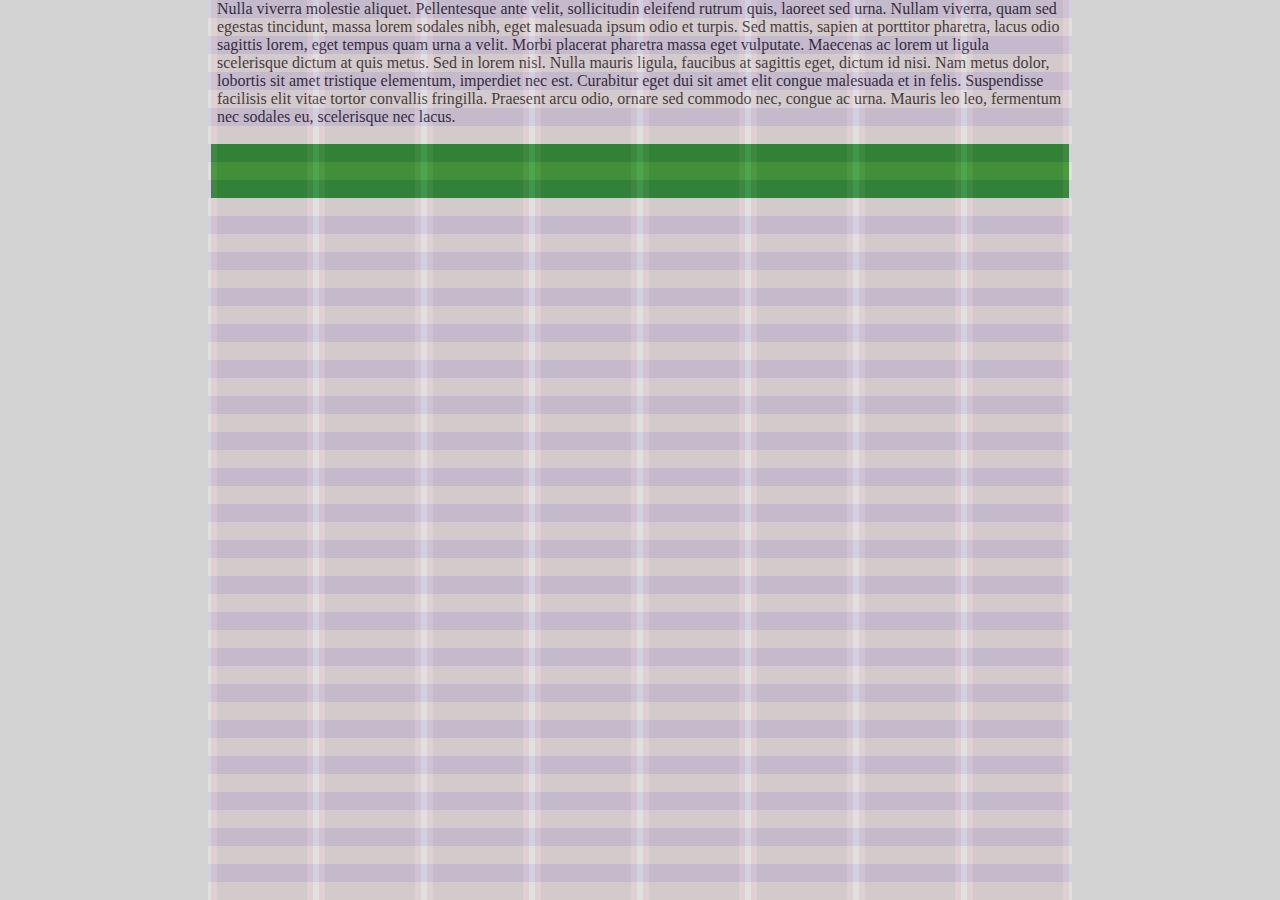
==== index.html @ 5de39d9e "Initial commit" ====
<!doctype html>
<!--[if IEMobile 7]><html class="no-js iem7 oldie"><![endif]-->
<!--[if lt IE 7]><html class="no-js ie6 oldie" lang="en"><![endif]-->
<!--[if (IE 7)&!(IEMobile)]><html class="no-js ie7 oldie" lang="en"><![endif]-->
<!--[if (IE 8)&!(IEMobile)]><html class="no-js ie8 oldie" lang="en"><![endif]-->
<!--[if gt IE 8]><!--><html lang="en"><!--<![endif]-->
<!--[if (gte IE 9)|(gt IEMobile 7)]><!--><html lang="en"><!--<![endif]-->
    <head>
        <meta charset="utf-8">
        <title>Grid Checker</title>
        <meta name="description" content="Text page for Grid Checker JavaScript snippet.">
        <meta name="author" content="Graham Conzett">
        <link rel="stylesheet" href="style.css">
    </head>
    <body>
    <p>Nulla viverra molestie aliquet. Pellentesque ante velit, sollicitudin eleifend rutrum quis, laoreet sed urna. Nullam viverra, quam sed egestas tincidunt, massa lorem sodales nibh, eget malesuada ipsum odio et turpis. Sed mattis, sapien at porttitor pharetra, lacus odio sagittis lorem, eget tempus quam urna a velit. Morbi placerat pharetra massa eget vulputate. Maecenas ac lorem ut ligula scelerisque dictum at quis metus. Sed in lorem nisl. Nulla mauris ligula, faucibus at sagittis eget, dictum id nisi. Nam metus dolor, lobortis sit amet tristique elementum, imperdiet nec est. Curabitur eget dui sit amet elit congue malesuada et in felis. Suspendisse facilisis elit vitae tortor convallis fringilla. Praesent arcu odio, ornare sed commodo nec, congue ac urna. Mauris leo leo, fermentum nec sodales eu, scelerisque nec lacus.</p>
    <div id="somediv"></div>
        <script src="grid-checker.js" type="text/javascript"></script>
        <script type="text/javascript">
            (function(){gridChecker(102,3,18,6);})();
        </script>     
    </body>
</html>
---- style.css ----
body {
	margin: 0 auto;
	width: 864px;
	background-color : lightGray;
}

p {
	line-height : 18px;
	padding : 0 9px;
	margin : 0 0 18px;
}

#somediv {
	margin : 0 3px;
	background-color : green;
	height : 54px;
}
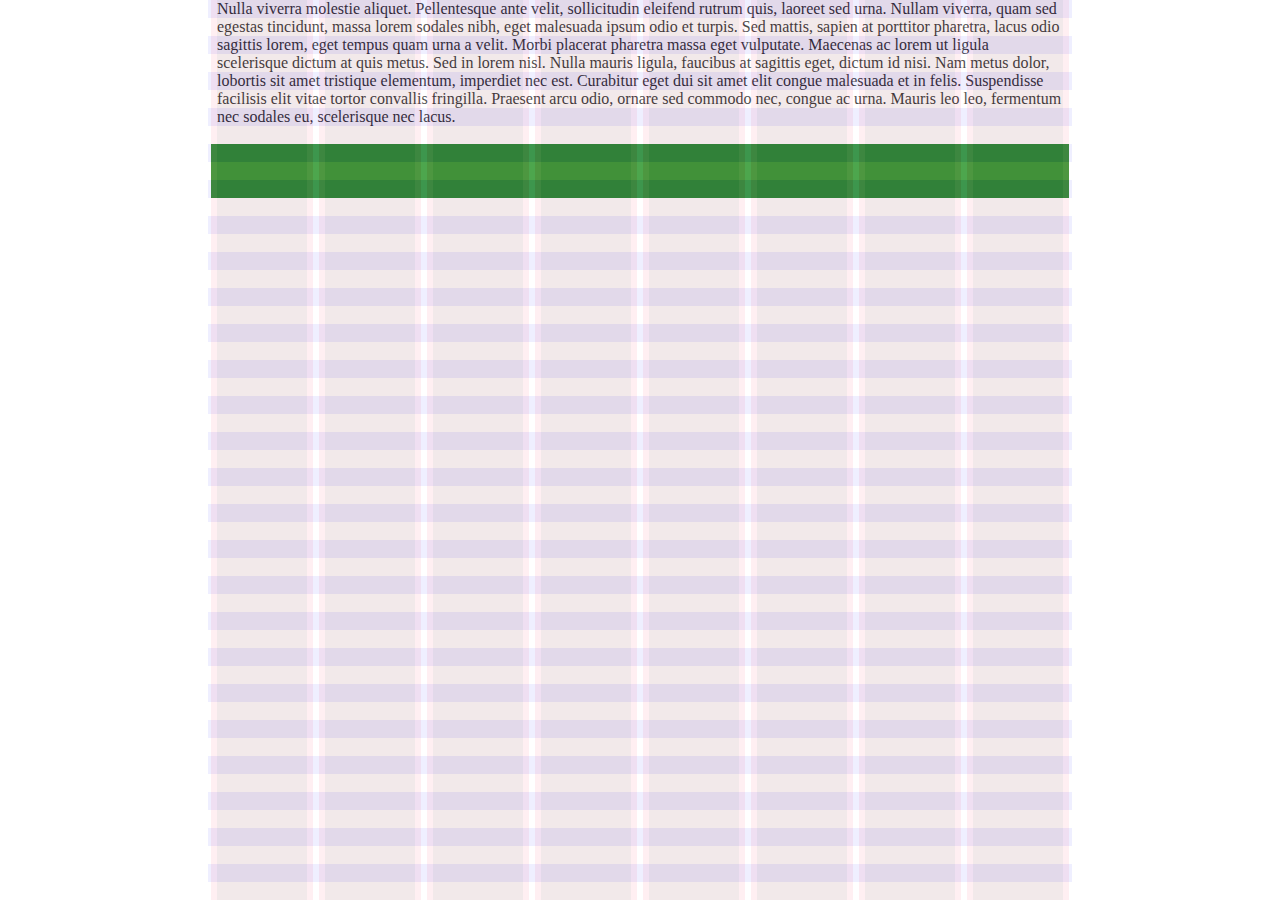
==== commit 4e1f4527: "Add default values for arguments" ====
--- a/index.html
+++ b/index.html
@@ -17,7 +17,7 @@
     <div id="somediv"></div>
         <script src="grid-checker.js" type="text/javascript"></script>
         <script type="text/javascript">
-            (function(){gridChecker(102,3,18,6);})();
+            (function(){gridChecker(102,3);})();
         </script>     
     </body>
 </html>--- a/style.css
+++ b/style.css
@@ -1,7 +1,7 @@
 body {
 	margin: 0 auto;
 	width: 864px;
-	background-color : lightGray;
+	background-color : white;
 }
 
 p {
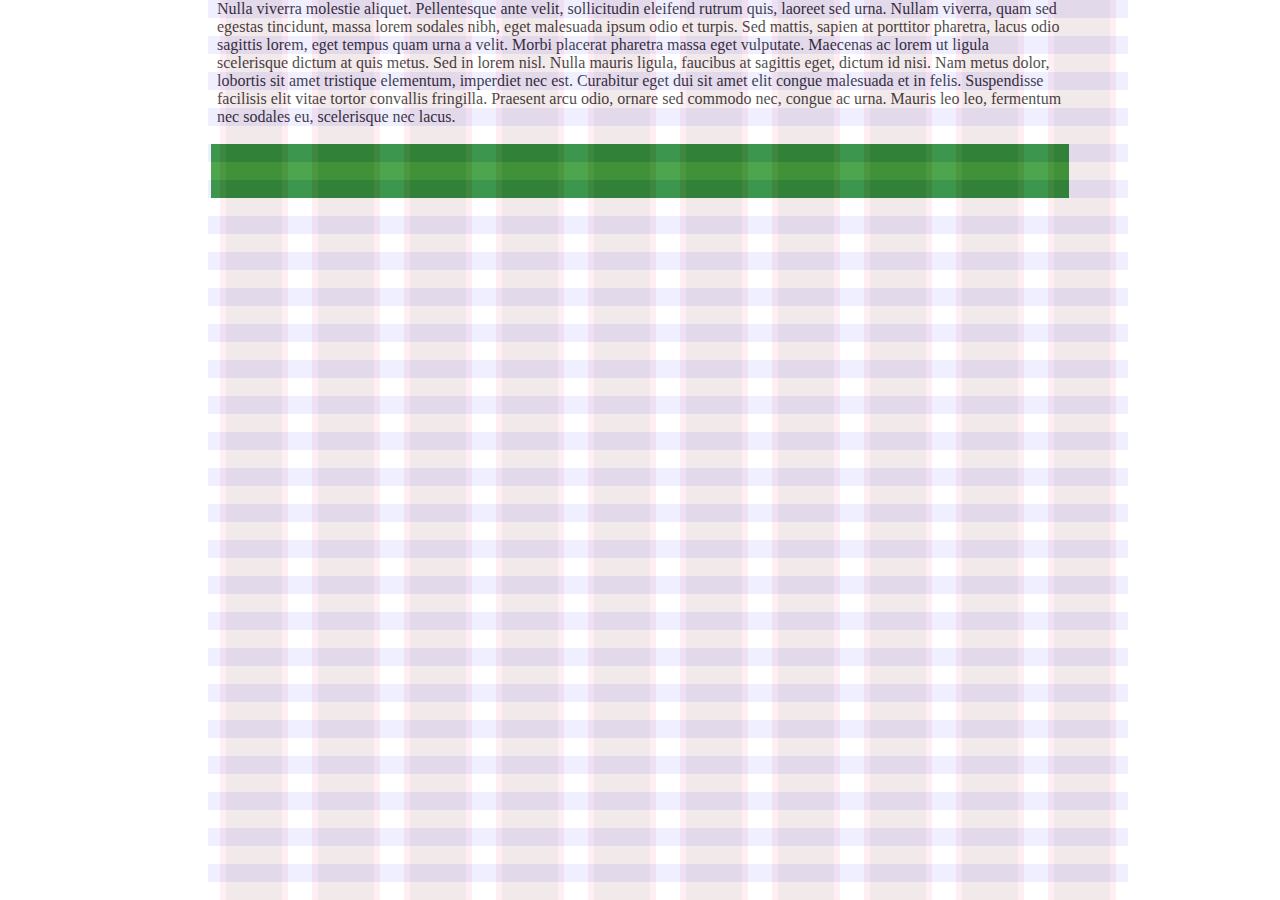
==== commit 1df2b337: "Use window.onresize" ====
--- a/index.html
+++ b/index.html
@@ -17,7 +17,7 @@
     <div id="somediv"></div>
         <script src="grid-checker.js" type="text/javascript"></script>
         <script type="text/javascript">
-            (function(){gridChecker(102,3);})();
+            (function(){gridChecker(68,12);})();
         </script>     
     </body>
 </html>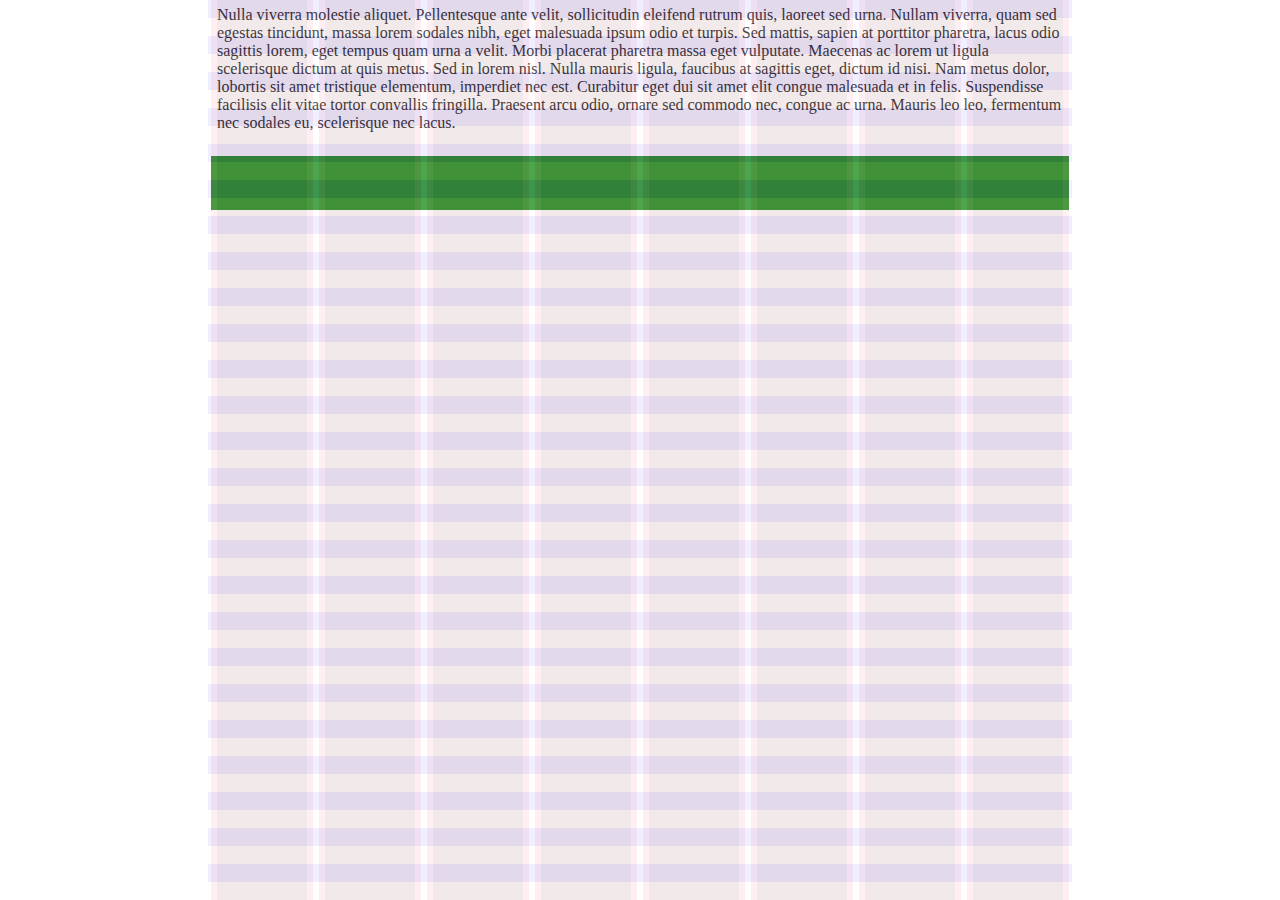
==== commit 5a69823d: "Make all styles important" ====
--- a/index.html
+++ b/index.html
@@ -13,11 +13,13 @@
         <link rel="stylesheet" href="style.css">
     </head>
     <body>
-    <p>Nulla viverra molestie aliquet. Pellentesque ante velit, sollicitudin eleifend rutrum quis, laoreet sed urna. Nullam viverra, quam sed egestas tincidunt, massa lorem sodales nibh, eget malesuada ipsum odio et turpis. Sed mattis, sapien at porttitor pharetra, lacus odio sagittis lorem, eget tempus quam urna a velit. Morbi placerat pharetra massa eget vulputate. Maecenas ac lorem ut ligula scelerisque dictum at quis metus. Sed in lorem nisl. Nulla mauris ligula, faucibus at sagittis eget, dictum id nisi. Nam metus dolor, lobortis sit amet tristique elementum, imperdiet nec est. Curabitur eget dui sit amet elit congue malesuada et in felis. Suspendisse facilisis elit vitae tortor convallis fringilla. Praesent arcu odio, ornare sed commodo nec, congue ac urna. Mauris leo leo, fermentum nec sodales eu, scelerisque nec lacus.</p>
+    <div>
+        <p>Nulla viverra molestie aliquet. Pellentesque ante velit, sollicitudin eleifend rutrum quis, laoreet sed urna. Nullam viverra, quam sed egestas tincidunt, massa lorem sodales nibh, eget malesuada ipsum odio et turpis. Sed mattis, sapien at porttitor pharetra, lacus odio sagittis lorem, eget tempus quam urna a velit. Morbi placerat pharetra massa eget vulputate. Maecenas ac lorem ut ligula scelerisque dictum at quis metus. Sed in lorem nisl. Nulla mauris ligula, faucibus at sagittis eget, dictum id nisi. Nam metus dolor, lobortis sit amet tristique elementum, imperdiet nec est. Curabitur eget dui sit amet elit congue malesuada et in felis. Suspendisse facilisis elit vitae tortor convallis fringilla. Praesent arcu odio, ornare sed commodo nec, congue ac urna. Mauris leo leo, fermentum nec sodales eu, scelerisque nec lacus.</p>
+    </div>
     <div id="somediv"></div>
         <script src="grid-checker.js" type="text/javascript"></script>
         <script type="text/javascript">
-            (function(){gridChecker(68,12);})();
+            (function(){gridChecker(102,3);})();
         </script>     
     </body>
 </html>--- a/style.css
+++ b/style.css
@@ -6,12 +6,15 @@
 
 p {
 	line-height : 18px;
-	padding : 0 9px;
+	padding : 6px;
 	margin : 0 0 18px;
 }
 
-#somediv {
+div {
 	margin : 0 3px;
+}
+
+#somediv {	
 	background-color : green;
 	height : 54px;
 }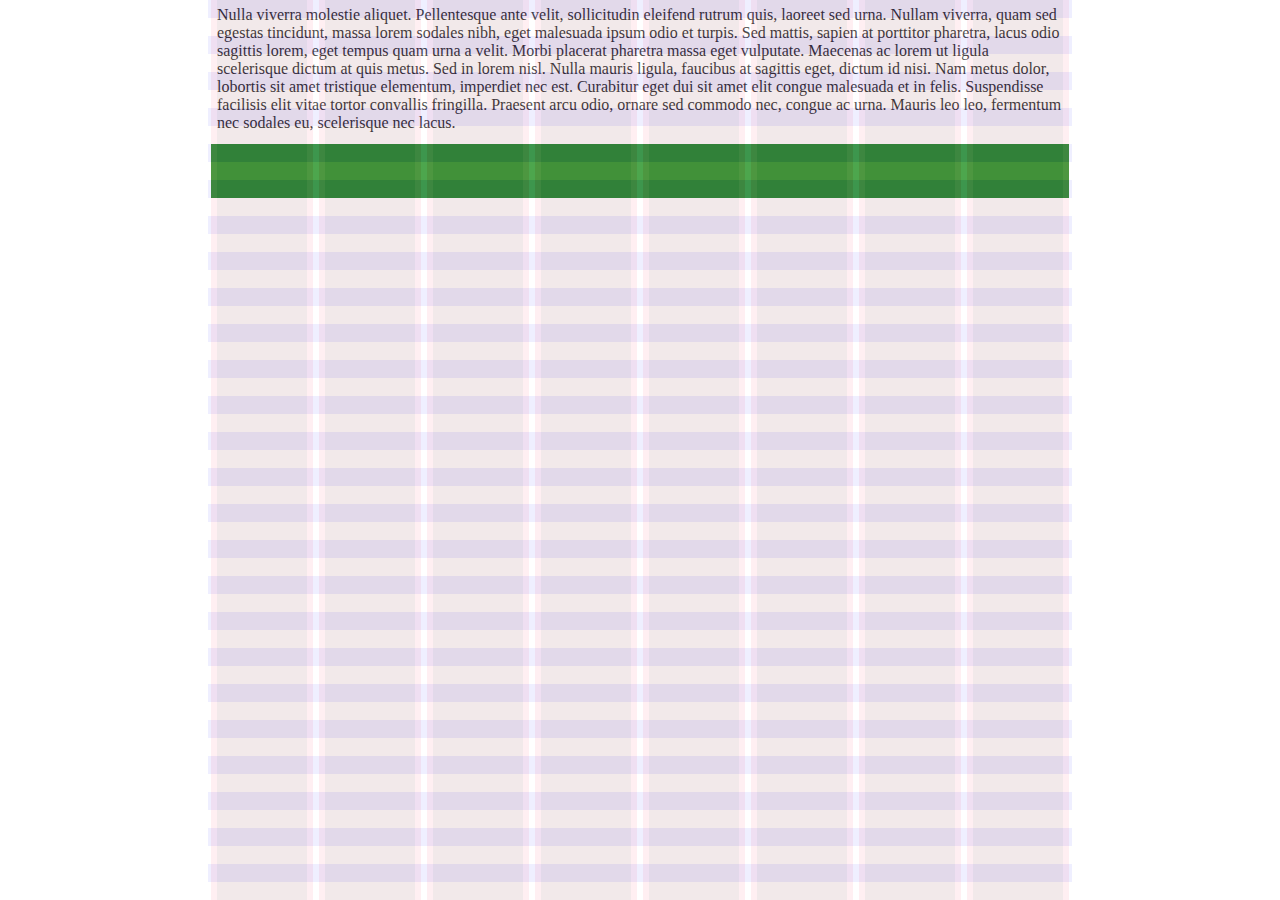
==== commit 3243c7ad: "Minor test style changes" ====
--- a/index.html
+++ b/index.html
@@ -19,7 +19,7 @@
     <div id="somediv"></div>
         <script src="grid-checker.js" type="text/javascript"></script>
         <script type="text/javascript">
-            (function(){gridChecker(102,3);})();
+            (function(){gridChecker(102,3,18,6);})();
         </script>     
     </body>
 </html>--- a/style.css
+++ b/style.css
@@ -6,8 +6,8 @@
 
 p {
 	line-height : 18px;
-	padding : 6px;
-	margin : 0 0 18px;
+	padding : 6px 6px 12px;
+	margin:  0;
 }
 
 div {
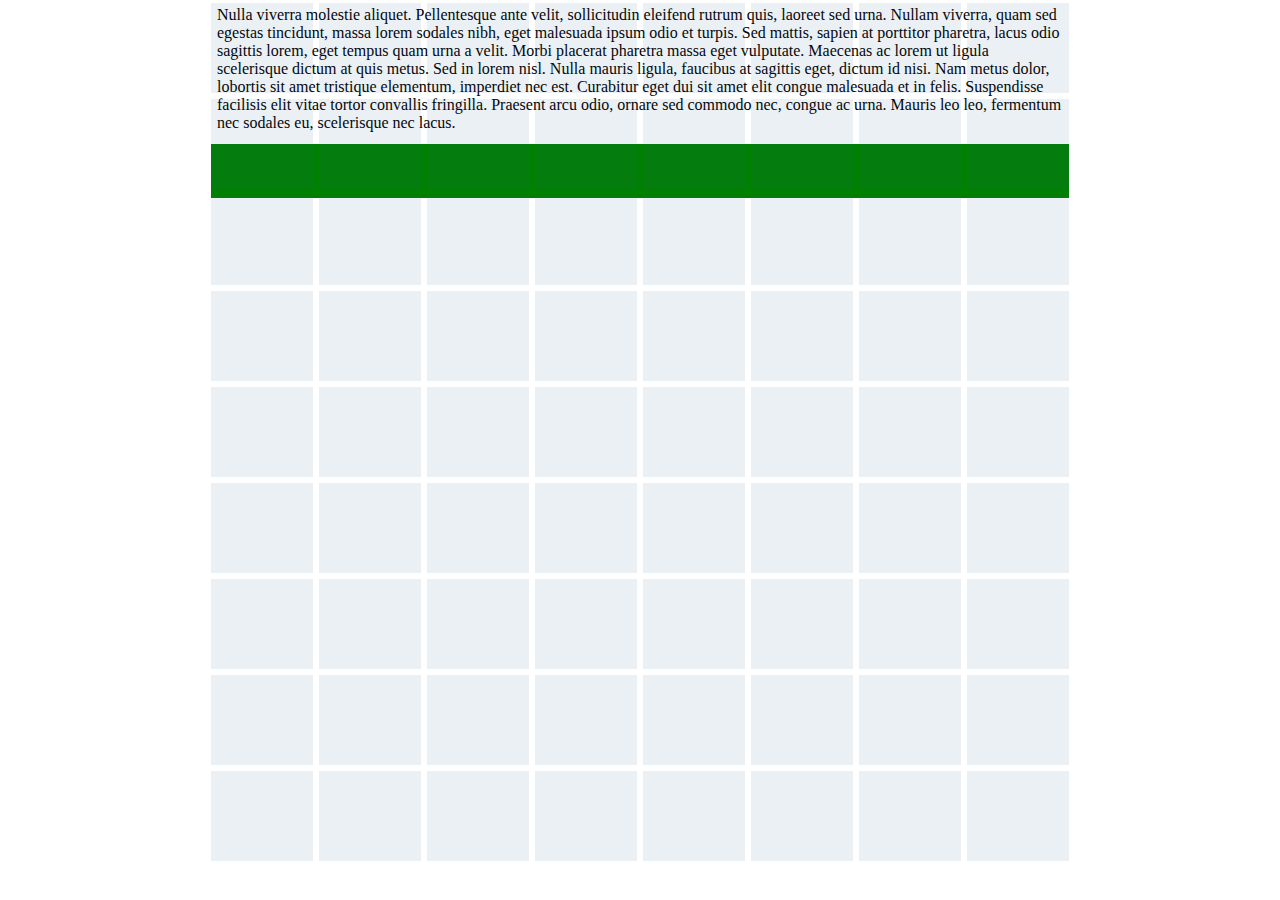
==== commit 51caf7ff: "Refactor to allow for horizontal grids" ====
--- a/index.html
+++ b/index.html
@@ -19,7 +19,10 @@
     <div id="somediv"></div>
         <script src="grid-checker.js" type="text/javascript"></script>
         <script type="text/javascript">
-            (function(){gridChecker(102,3,18,6);})();
+            (function () {
+                module = { width : "102px", margin : "3px", height: "90px"};
+                gridChecker([module]);
+            })();
         </script>     
     </body>
 </html>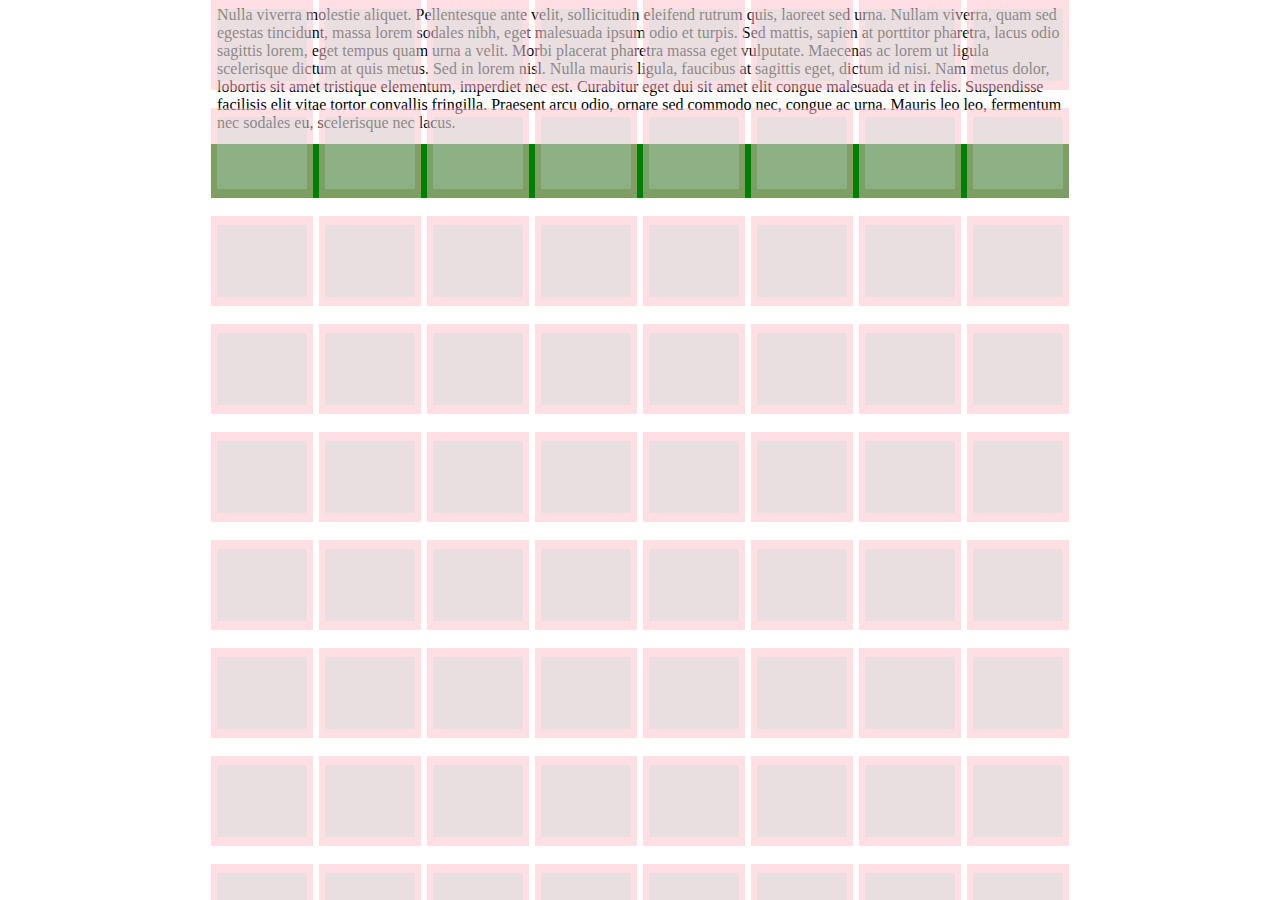
==== commit 9f513404: "Fix issue with not generating multiple grids" ====
--- a/index.html
+++ b/index.html
@@ -20,8 +20,18 @@
         <script src="grid-checker.js" type="text/javascript"></script>
         <script type="text/javascript">
             (function () {
-                module = { width : "102px", margin : "3px", height: "90px"};
-                gridChecker([module]);
+                var grids = [];
+                grids[0] = { width : "102px",
+                             margin : "0 3px 18px",
+                             height: "90px",
+                             color : "pink" };
+
+                grids[1] = { width : "90px",
+                             margin : "9px 9px 27px",
+                             height: "72px",
+                             color : "lightgray" };
+                
+                gridChecker(grids);
             })();
         </script>     
     </body>
